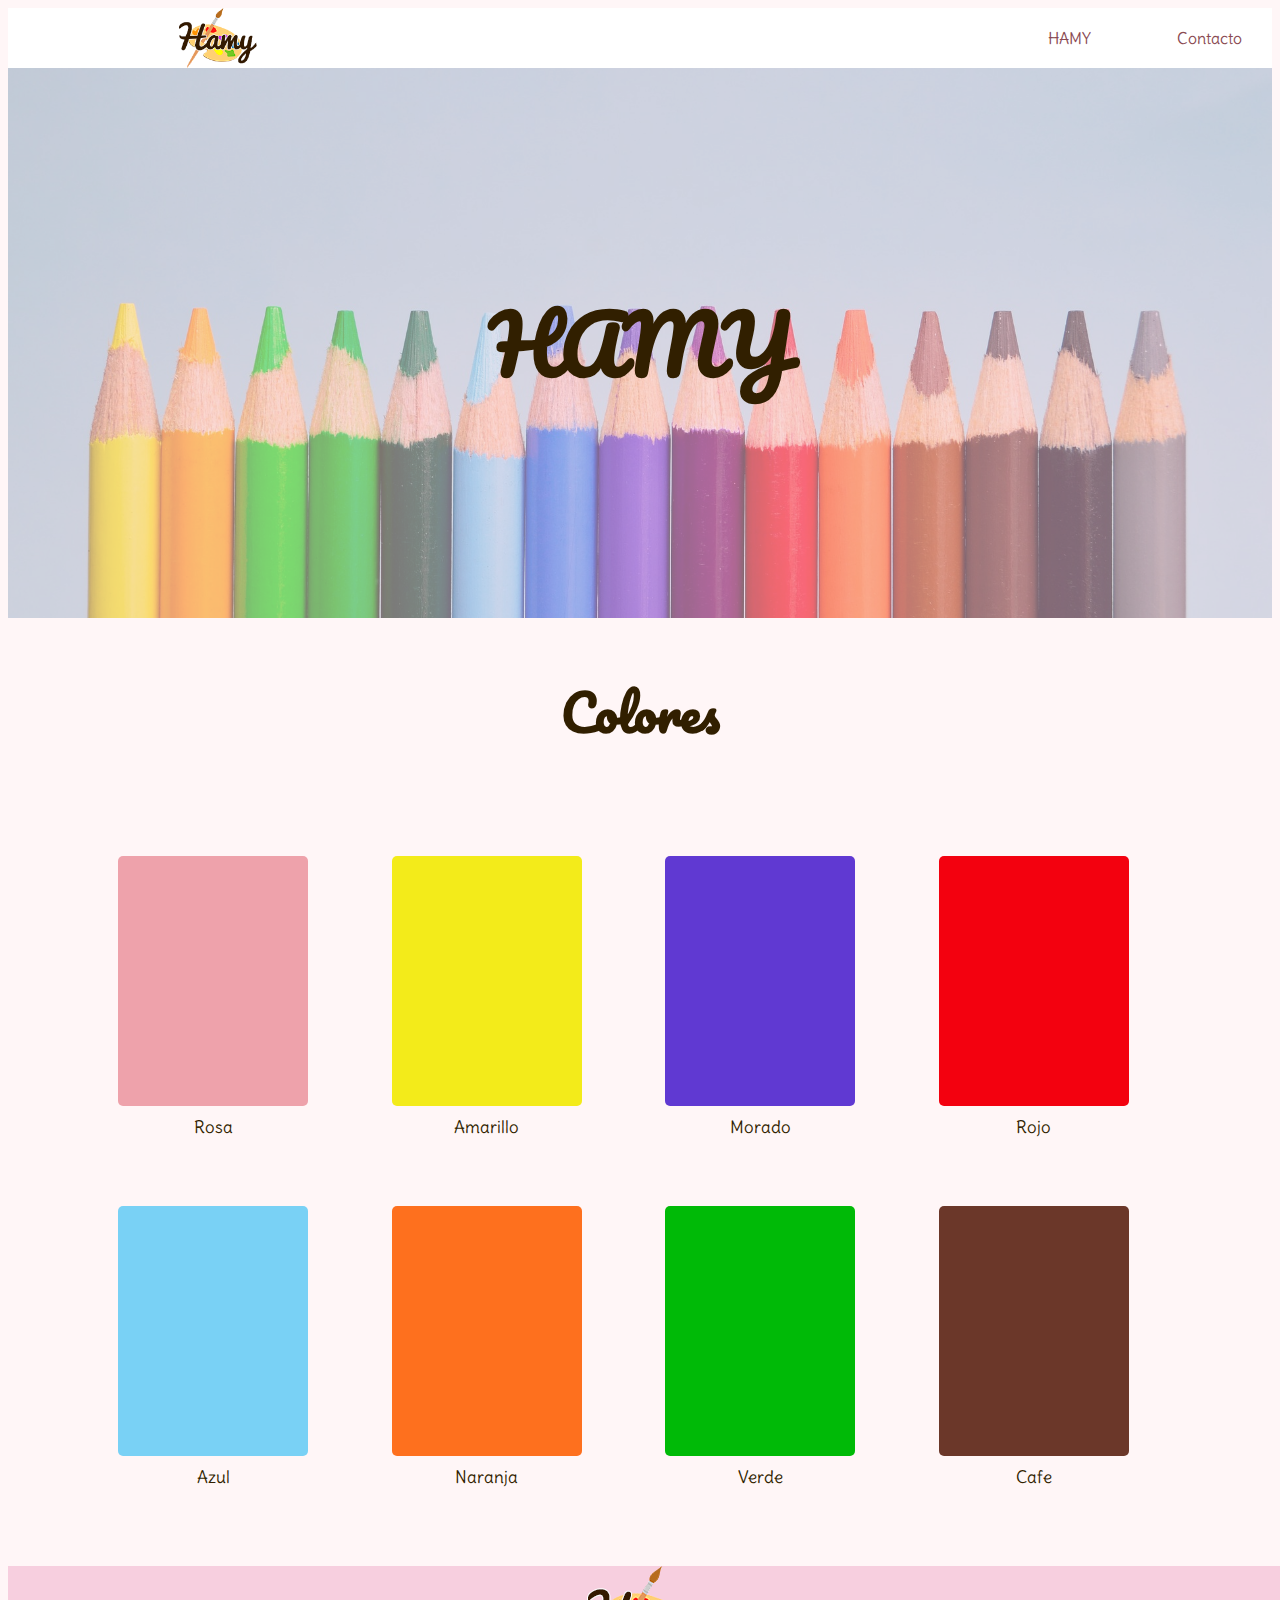
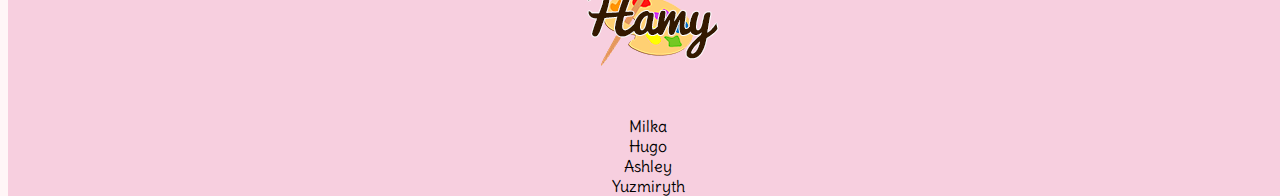
==== index.html @ e4a8b0f0 "Add files via upload" ====
<!DOCTYPE html>
<html lang="en">

<head>
    <meta charset="UTF-8">
    <meta http-equiv="X-UA-Compatible" content="IE=edge">
    <meta name="viewport" content="width=device-width, initial-scale=1.0">
    <link rel="stylesheet" href="https://use.fontawesome.com/releases/v5.8.1/css/all.css"
        integrity="sha384-50oBUHEmvpQ+1lW4y57PTFmhCaXp0ML5d60M1M7uH2+nqUivzIebhndOJK28anvf" crossorigin="anonymous">
    <link rel="preconnect" href="https://fonts.gstatic.com">
    <link href="https://fonts.googleapis.com/css2?family=Pacifico&display=swap" rel="stylesheet">
    <link href="https://fonts.googleapis.com/css2?family=Delius&display=swap" rel="stylesheet">

    <link rel="stylesheet" href="css/main.css">
    <link rel="stylesheet" href="css/indexMain.css">
    <link rel="stylesheet" href="css/nav-bar.css">
    <link rel="stylesheet" href="css/banner.css">
    <link rel="stylesheet" href="css/footer.css">


    <title>HAMY</title>
</head>

<body>

    <header>
        <nav class="container-nav">

            <div class="container">
                <div class="logo"></div>
            </div>

            <nav id="site-nav" class="site-nav">
                <ul>
                    <li><a href="#design"><i class="fa fa-star site-nav--icon"></i>HAMY</a></li>
                    <li><a href="#contact"><i class="fa fa-envelope site-nav--icon"></i>Contacto</a></li>
                </ul>
            </nav>

            <div id="menu-toggle" class="menu-toggle" onclick="cambiarClase()">
                <div class="hamburguer">

                </div>
            </div>
        </nav>

    </header>

    <div class="banner">

        <img class="banner-img" src="imagenes/banner1.jpg">
        <div class="banner-info">
            <h1 class="banner-title">HAMY</h1>
        </div>

    </div>

    <a name="design">
        <h1 class="title-pag">Colores
        </h1>
    </a>
    <div class="container-index">

        <div onclick="SonidoRosa()" class="imagen content" id="content1">
            <audio id="AudioRosa"> </audio>
        </div>

        <div onclick="SonidoAmarillo()" class="imagen content" id="content2">
            <audio id="AudioAmarillo"> </audio>
        </div>
        <div onclick="SonidoMorado()" class="imagen content" id="content3">
            <audio id="AudioMorado"> </audio>
        </div>
        <div onclick="SonidoRojo()" class="imagen content" id="content4">
            <audio id="AudioRojo"> </audio>
        </div>

        <div class="text-content" id="text1">
            <p>Rosa</p>
        </div>
        <div class="text-content" id="text2">
            <p>Amarillo</p>
        </div>
        <div class="text-content" id="text3">
            <p>Morado</p>
        </div>
        <div class="text-content" id="text4">
            <p>Rojo</p>
        </div>


        <div onclick="SonidoAzul()" class="imagen content" id="content5">
            <audio id="AudioAzul"> </audio>
        </div>
        <div onclick="SonidoNaranja()" class="imagen content" id="content6">
            <audio id="AudioNaranja"> </audio>
        </div>
        <div onclick="SonidoVerde()" class="imagen content" id="content7">
            <audio id="AudioVerde"> </audio>
        </div>
        <div onclick="SonidoCafe()" class="imagen content" id="content8">
            <audio id="AudioCafe"> </audio>
        </div>

        <div class="text-content" id="text5">
            <p>Azul</p>
        </div>
        <div class="text-content" id="text6">
            <p>Naranja</p>
        </div>
        <div class="text-content" id="text7">
            <p>Verde</p>
        </div>
        <div class="text-content" id="text8">
            <p>Cafe</p>
        </div>


    </div>

    <div class="footer">

        <img class="img-footer" src="imagenes/logo.png">

        <div class="icons">
            <a href="#"><i class="fab fa-facebook-f icon"></i></a>
            <a href="#"><i class="fab fa-whatsapp icon"></i></a>
            <a href="#"><i class="fab fa-instagram icon"></i></a>
        </div>

        <a name="contact">

            <footer>
                <span class="footer-copy">Milka</span>
                <br>
                <span class="footer-copy">Hugo</span>
                <br>
                <span class="footer-copy">Ashley</span>
                <br>
                <span class="footer-copy">Yuzmiryth</span>
            </footer>
        </a>
    </div>

    <script src="js/Audio.js"></script>

    <script src="js/menu.js"></script>
</body>

</html>
---- css/main.css ----
body {
    font-family: sans-serif;
}

body p {
    color: #311f00;
    margin: 0;
    font-size: 17px;
    font-family: 'Delius',cursive, sans-serif;
}

body h1 {
    color: #311f00;
    font-family: 'Pacifico', cursive;

}

span{
    font-family: 'Delius',cursive, sans-serif;

}
body h2, h3 {
    color: #311f00;
    font-family: 'Delius',cursive, sans-serif;

}

body {
    background-color: rgb(255, 246, 247);
}
---- css/indexMain.css ----
.container-index {
    display: grid;
    gap: 50px;
    grid-auto-rows: minmax(100px, auto);
    row-gap: 0px;
    margin: 100px 110px 10px 110px;
    grid-template-areas:
    "content1 content2 content3 content4"
    "content1 content2 content3 content4"
    "text1 text2 text3 text4"
    
    "content5 content6 content7 content8"
    "content5 content6 content7 content8"
    "text5 text6 text7 text8"
    

}

.title-pag {
    text-align: center;
    margin-top: 50px;
    margin-bottom: 0;
    font-size: 50px;
}

.imagen {
    background-size: cover;
    background-position: center center;
    max-width: auto;
    height: auto;
    border-radius: 5px;
}

.text-content {
    text-align: center;
    width: 190px;
    height: 50px;
}

.text-content p {
    margin: 10px;
    padding: 0;
}

.content {
    width: 190px;
    height: 250px;
}

.content:hover {
    opacity: 0.7;
}

#content1 {
    grid-area: content1;
    background-color: #eea2ab;

}

#content2 {
    grid-area: content2;
    background-color: #f3eb1a;

}

#content3 {
    grid-area: content3;
    background-color: #6039d2;

}

#content4 {
    grid-area: content4;
    background-color: #f3010f;

}

#content5 {
    grid-area: content5;
    background-color: #79d1f5;

}

#content6 {
    grid-area: content6;
    background-color: #fe701e;

}

#content7 {
    grid-area: content7;
    background-color: #00ba07;

}

#content8 {
    grid-area: content8;
    background-color: #6b3729;

}

#content9 {
    grid-area: content9;
    background-color: #f3eb1a;

}



#text1 {
    grid-area: text1;
}

#text2 {
    grid-area: text2;
}

#text3 {
    grid-area: text3;
}

#text4 {
    grid-area: text4;
}

#text5 {
    grid-area: text5;
}

#text6 {
    grid-area: text6;
}

#text7 {
    grid-area: text7;
}

#text8 {
    grid-area: text8;
}

#text9 {
    grid-area: text9;
}


@media (max-width: 800px) {
    .container-index {
        display: grid;
        gap: 50px;
        grid-auto-rows: minmax(100px, auto);
        row-gap: 0px;
        margin: 110px 110px 10px 110px;
        grid-template-areas: "content1 content2" "content1 content2" "text1 text2" "content3 content4" "content3 content4" "text3 text4" "content5 content6" "content5 content6" "text5 text6" "content7 content8" "content7 content8" "text7 text8" "content9 content10" "content9 content10" "text9 text10" "content11 content12" "content11 content12" "text11 text12"
    }
}
---- css/nav-bar.css ----
.container {
    width: 95%;
    max-width: 1000px;
    margin: 0 auto;
}

.logo {
    width: 150px;
    height: 60px;
    background-image: url("../imagenes/logo.png");
    background-repeat: no-repeat;
    background-size: contain;
    background-position: center center;
}

header {
    width: 100%;
    background-color: #ffffff;
    padding: 0;
    position: relative;
}

header::after {
    content: '';
    clear: both;
    display: block;
}

.logo {
    float: left;
    font-size: 1rem;
    margin: 0;
    text-transform: uppercase;
    font-weight: 700;
}

.site-nav {
    top: 100%;
    right: 0;
    position: absolute;
    background: #BF6074;
    height: 0;
    overflow: hidden;
}

.site-nav-open {
    height: auto;
}

.site-nav ul {
    margin: 0;
    margin-right: 20px;
    padding: 0;
    list-style: none;
}

.site-nav li:last-child {
    border-bottom: none;
}

.site-nav li {
    border-bottom: 1px solid #80404E;
    margin-top: 20px;
}

.site-nav a {
    color: #fff5ee;
    display: block;
    padding: 2em 6em;
    text-decoration: none;
    font-family: 'Delius', cursive, sans-serif;
}

.site-nav a:hover, .site-nav a:focus {
    background: #E6738C;
}

.menu-toggle {
    padding: 1em;
    position: absolute;
    top: .5em;
    right: .5em;
}

.hamburguer, .hamburguer::after, .hamburguer::before {
    content: '';
    display: block;
    background-color: #8A4A52;
    height: 3px;
    width: 1.75em;
    border-radius: 3px;
}

.hamburguer::before {
    transform: translateY(-6px);
}

.hamburguer::after {
    transform: translateY(3px);
}

.site-nav--icon {
    display: inline-block;
    font-size: 1em;
    margin-right: 1em;
    width: 1.1em;
    text-align: right;
    color: #fff5ee;
}

@media (min-width:800px) {
    .menu-toggle {
        display: none;
    }
    .site-nav {
        height: auto;
        position: relative;
        background: transparent;
        float: right;
        margin-right: 10px;
        clip-path: initial;
    }
    .site-nav li {
        display: inline-block;
        border: none;
    }
    .site-nav a {
        padding: 0;
        margin-left: 3em;
        color: #8A4A52;
    }
    .site-nav--icon {
        color: #8A4A52;
    }
    .site-nav a:hover, .site-nav a:focus {
        background: transparent;
        color: #6B3A40;
    }
}
---- css/banner.css ----
.banner{
    height: 550px;
    width: 100%;
    position: relative;
    display: flex;
    align-items: center;
    justify-content: center;
    background: #f7cfdf;
    z-index: -2;

}

.banner-img{
    height: 100%;
    width: 100%;
    object-fit: cover;
    opacity: 0.5;

}

.banner-info{
    padding:0 3em;
    position: absolute;
    width: 100%;
    max-width: 700px;
    text-align: center;
    color: #fff;
    margin: auto;
}

.banner-title{
    line-height: 1.5;
    font-size: 80px;
}
.banner-title2{

font-size: 30px;
}

.banner-p{
    line-height: 2;
    opacity: 0.9;
    margin-top: 1em;
}
---- css/footer.css ----
.footer{
    width: 100%;
    position:absolute;
    display: flex;
    align-items: center;
    flex-direction: column;
    justify-content: center;
    text-align: center;
    background-color: #f7cfdf;

}

.img-footer{
  height: 100px;
  width: 200px;

}

.icons i{
    color: #402027;
    font-size: 30px;
    text-align: center;
    line-height: 50px;
    margin: 0 10px 10px 10px;
    
}

@media (max-width: 800px) {
  .footer {
    width: 100%;



  }
}
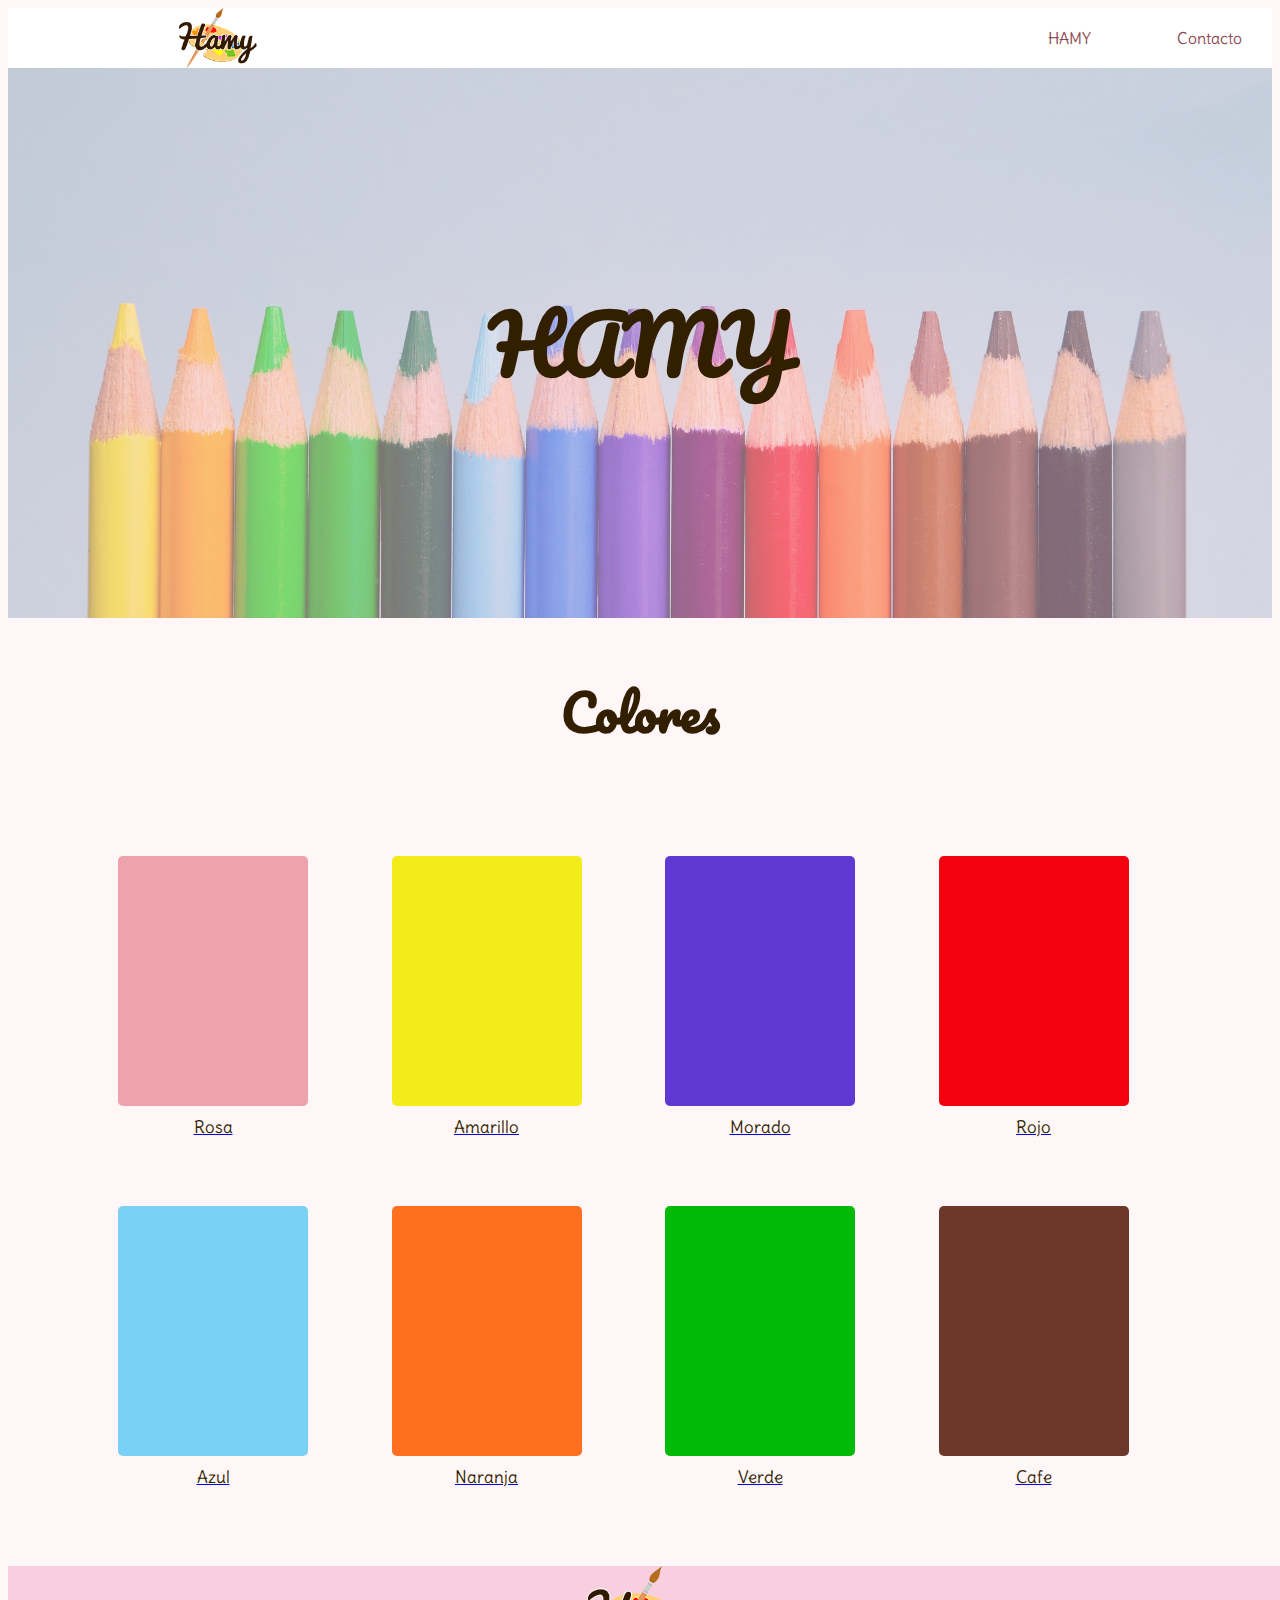
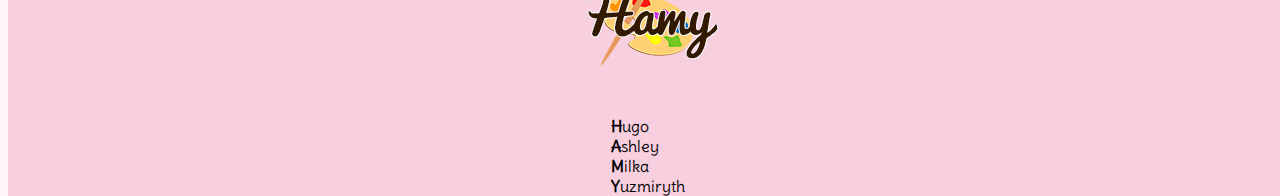
==== commit e1ab8a18: "Add files via upload" ====
--- a/index.html
+++ b/index.html
@@ -56,8 +56,7 @@
     </div>
 
     <a name="design">
-        <h1 class="title-pag">Colores
-        </h1>
+        <h1 class="title-pag">Colores </h1>
     </a>
     <div class="container-index">
 
@@ -76,16 +75,26 @@
         </div>
 
         <div class="text-content" id="text1">
-            <p>Rosa</p>
+            <a href="rosa.html">
+                <p>Rosa</p>
+            </a>
         </div>
-        <div class="text-content" id="text2">
-            <p>Amarillo</p>
+        <div href="amarillo.html" class="text-content" id="text2">
+            <a href="amarillo.html">
+                <p>Amarillo</p>
+            </a>
+
         </div>
-        <div class="text-content" id="text3">
-            <p>Morado</p>
+        <div href="morado.html" class="text-content" id="text3">
+            <a href="morado.html">
+                <p>Morado</p>
+            </a>
         </div>
-        <div class="text-content" id="text4">
-            <p>Rojo</p>
+        <div href="rojo.html" class="text-content" id="text4">
+            <a href="rojo.html">
+                <p>Rojo</p>
+            </a>
+
         </div>
 
 
@@ -103,16 +112,32 @@
         </div>
 
         <div class="text-content" id="text5">
-            <p>Azul</p>
+            <a href="azul.html">
+
+                <p>Azul</p>
+            </a>
+
         </div>
         <div class="text-content" id="text6">
-            <p>Naranja</p>
+            <a href="naranja.html">
+
+                <p>Naranja</p>
+            </a>
+
         </div>
         <div class="text-content" id="text7">
-            <p>Verde</p>
+            <a href="verde.html">
+
+                <p>Verde</p>
+            </a>
+
         </div>
         <div class="text-content" id="text8">
-            <p>Cafe</p>
+            <a href="cafe.html">
+
+                <p>Cafe</p>
+            </a>
+
         </div>
 
 
@@ -130,14 +155,14 @@
 
         <a name="contact">
 
-            <footer>
-                <span class="footer-copy">Milka</span>
+            <footer style='text-align:left'>
+                <span class="footer-copy"><b>H</b>ugo</span>
                 <br>
-                <span class="footer-copy">Hugo</span>
+                <span class="footer-copy"><b>A</b>shley</span>
                 <br>
-                <span class="footer-copy">Ashley</span>
+                <span class="footer-copy"><b>M</b>ilka</span>
                 <br>
-                <span class="footer-copy">Yuzmiryth</span>
+                <span class="footer-copy"><b>Y</b>uzmiryth</span>
             </footer>
         </a>
     </div>
